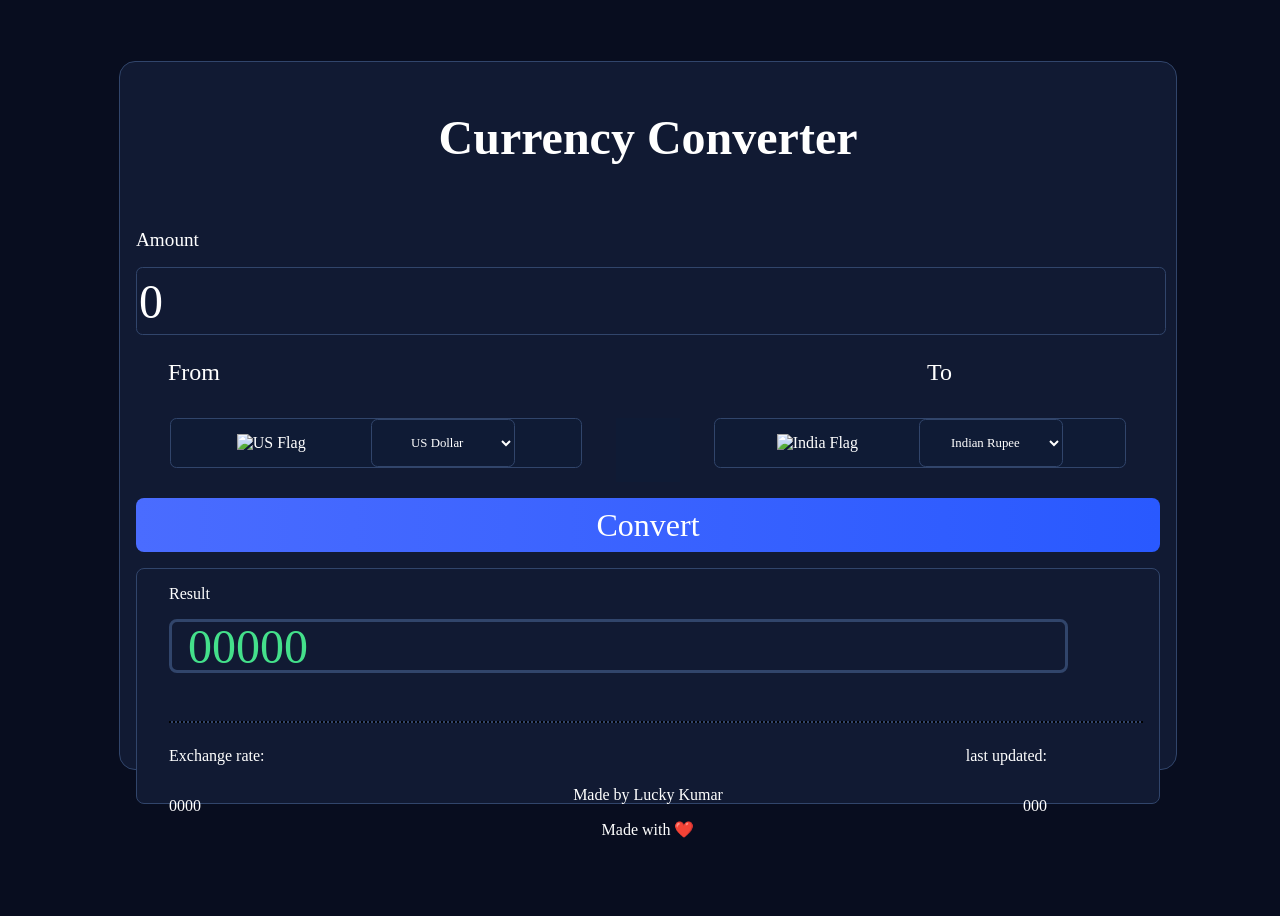
==== index.html @ b381b8fb "Rename Index.html to index.html" ====
<!DOCTYPE html>
<html lang="en">

<head>
  <meta charset="UTF-8">
  <meta name="viewport" content="width=device-width, initial-scale=1.0">

  <!-- Primary SEO -->
  <title>Free Currency Converter | Live Exchange Rates & Currency Calculator</title>

  <meta name="description"
    content="Convert 160+ world currencies instantly with live exchange rates. Free online currency converter with country flags, real-time exchange rates, and fast, accurate conversions.">

  <meta name="keywords"
    content="currency converter, exchange rate, currency calculator, live exchange rates, USD to INR, EUR to USD, INR to USD, forex converter, money converter">

  <meta name="author" content="Lucky Kumar">
  <meta name="robots" content="index, follow">

  <!-- Theme -->
  <meta name="theme-color" content="#080D1F">

  <!-- Open Graph -->
  <meta property="og:title" content="Free Currency Converter">
  <meta property="og:description"
    content="Convert over 160 currencies with live exchange rates and country flags.">
  <meta property="og:type" content="website">
  <meta property="og:image" content="favicon.png">

  <!-- Twitter -->
  <meta name="twitter:card" content="summary_large_image">
  <meta name="twitter:title" content="Free Currency Converter">
  <meta name="twitter:description"
    content="Convert currencies instantly using live exchange rates.">
  <meta name="twitter:image" content="favicon.png">

  <!-- Canonical -->
  <link rel="canonical" href="https://YOUR_USERNAME.github.io/YOUR_REPOSITORY/">

  <!-- Favicon -->
  <link rel="icon" href="favicon.png" type="image/png">

  <!-- CSS -->
  <link rel="stylesheet" href="style.css">

  <!-- Font Awesome -->
  <link
    rel="stylesheet"
    href="https://cdnjs.cloudflare.com/ajax/libs/font-awesome/7.3.0/css/all.min.css"
    integrity="sha512-ApSLB1Pd3/bZN8fWB/RG9YhN/7bd9Hkf3AGaE2mPfebjrxagjuBtx2GcgdqIlJkUzwylBo61r9Xa9NmgBI0swA=="
    crossorigin="anonymous"
    referrerpolicy="no-referrer">
</head>

<body>

  <div id="main_container">

    <h1>Currency Converter</h1>

    <p id="amount">Amount</p>

    <input
      type="number"
      id="username"
      name="username"
      placeholder="0"
    >

    <div id="box">
      <p id="from">From</p>
      <p id="to">To</p>
    </div>

    <div class="box1">

      <div class="card">
        <img
          src="https://flagsapi.com/US/flat/64.png"
          alt="US Flag"
        >

        <select class="dropdown f" name ="from" >
          
        </select>
      </div>

      <button type="button" id="exchange-icon">
        <i
          class="fa-solid fa-arrow-right-arrow-left fa-2xl"
          style="color: #3E6BFF;"
        ></i>
      </button>

      <div class="card">
        <img
          src="https://flagsapi.com/IN/flat/64.png"
          alt="India Flag"
        >

        <select class="dropdown t" name = "to" >
        </select>
      </div>

    </div>

    <button type="button" id="exchange-button">
      Convert
    </button>

    <div id="result_box">

      <div id="con">
        <span>
          <p id="result_label">Result</p>
        </span>

        <button type="button" id="copy">
          <i
            class="fa-regular fa-copy fa-2xl"
            style="color: rgb(44, 106, 221);"
          ></i>
        </button>
      </div>

      <p id="result">00000</p>

      <hr>
      <div id ="boxc">
      <p id="exchange-label">Exchange rate:</p>
      <p id= "update">last updated:</p>
      </div>
      <div id = "boxd">
      <p id="exchange">0000</p>
      <p id="time">000</p>
      </div>
    </div>

  </div>

  <div id="footer">
    <p>Made by Lucky Kumar</p>
    <p>Made with ❤️</p>
  </div>
  <script src="List.js"></script>
  <script src="script.js"></script>
  
</body>

</html>
---- style.css ----
* {
  color: white;
  font-family: "Times New Roman", Times, serif;
}

body {
  background-color: #080D1F;
  display: flex;
  justify-content: center;
  align-items: center;
  height: 100vh;
  width: 100vw;
  flex-direction: column;
  flex-wrap: nowrap;
}

#main_container {
  padding: 1rem;
  background-color: #111A33;
  height: 75vh;
  width: 80vw;
  border: 0.1rem solid #31456B;
  border-radius: 1rem;
}

h1 {
  font-size: 300%;
  text-align: center;
  margin-bottom: 4rem;
}

#amount {
  font-size: 1.2rem;
  margin: 0 0 1rem 0;
}

input {
  width: 100%;
  height: 4rem;
  font-size: 3rem;
  background-color: #111A33;
  border-radius: 0.4rem;
  border: 0.1rem solid #31456B;
  color: white;
}

input::placeholder {
  color: white;
}

#box {
  display: flex;
  justify-content: space-between;
  margin-bottom: 2rem;
}

#from {
  margin-left: 2rem;
  margin-bottom: 0;
  font-size: 1.5rem;
}

#to {
  margin-right: 13rem;
  margin-bottom: 0;
  font-size: 1.5rem;
  mq
}

.card {
  background-color: #0F1B35;
  border: 0.1rem solid #31456B;
  border-radius: 0.4rem;
  width: 40%;
  height: 10%;
  display: flex;
  justify-content: space-evenly;
  align-items: center;
  flex-wrap: nowrap;
}

select {
  height: 3rem;
  width: 9rem;
  background-color: #0F1B35;
  border: 0.1rem solid #31456B;
  border-radius: 0.4rem;
  text-align: center;
  font-size: 0.8rem;
}

.box1 {
  display: flex;
  justify-content: space-evenly;
  margin-bottom: 1rem;
}

#exchange-icon {
  align-self: center;
  border: none;
  background-color: #0F1B35;
  height: 4rem;
  width: 4rem;
}

#exchange-button {
  width: 100%;
  height: 8%;
  background: linear-gradient(
    90deg,
    #4A6CFF,
    #2959FF
  );
  border: none;
  border-radius: 0.5rem;
  font-size: 2rem;
}

#result_box {
  background-color: #111A33;
  width: 100%;
  border: 0.1rem solid #31456B;
  border-radius: 0.5rem;
  margin-top: 1rem;
  padding-left: 2rem;
  padding-right: 1rem;
  box-sizing: border-box;
  height: 35%;
}

#result {
  width: 90%;
  height: 3rem;
  border: 0.2rem solid #31456B;
  border-radius: 0.5rem;
  color: #44E08B;
  background-color: #111A33;
  font-size: 3rem;
  display: flex;
  margin-top: 0;
  align-items: center;
  padding-left: 1rem;
}

hr {
  background-color: #31456B;
  border: none;
  border-top: 2px dotted #000000;
  width: 100%;
}

#exchange, {
  font-size: 2rem;
}
#time{
  font-size :1rem;
}

#footer {
  text-align: center;
}

#con {
  display: flex;
  justify-content: space-between;
}

#copy {
  border: none;
  background-color: #111A33;
}

#boxc{
  display: flex;
  justify-content: space-between;
  margin-bottom:0;
  padding-right: 6rem;
  
}
#boxd{
  display: flex;
  justify-content: space-between;
  margin-top:0;
  padding-right: 6rem;
  
}

@media screen and (max-width: 480px) {
  h1 {
    font-size: 120%;
    margin-bottom: 1rem;
  }

  #amount {
    font-size: 0.2rem;
    margin: 0 0 1rem 0;
  }

  input {
    width: 100%;
    height: 2rem;
    font-size: 1rem;
    border-radius: 0.2rem;
    border: 0.01rem solid #31456B;
  }

  #box {
    display: flex;
    justify-content: space-between;
    margin-bottom: 0rem;
  }

  #from {
    margin-left: 1rem;
    margin-bottom: 0;
    font-size: 0.6rem;
  }

  #to {
    margin-right: 6rem;
    margin-bottom: 0;
    font-size: 0.6rem;
  }

  .box1 {
    margin-bottom: 1rem;
  }

  #exchange-button {
    width: 100%;
    height: 10%;
    border: none;
    border-radius: 0.5rem;
    font-size: 1rem;
  }

  select {
    height: 2.5rem;
    width: 3rem;
    font-size: 0.3rem;
  }

  #main_container {
    height: 80vh;
  }

  #result_box {
    height: 45%;
  }

  #result {
    height: 3rem;
    font-size: 1.5rem;
  }

  #exchange {
    font-size: 1rem;
  }
  .card{
    width:40%;
  }
  #boxc,#boxd{
    padding:2rem;
  }
  #exchange,#time{
    font-size: 0.8rem;
  }
  #exchange-label,#update{
    font-size:0.6rem;
  }
}
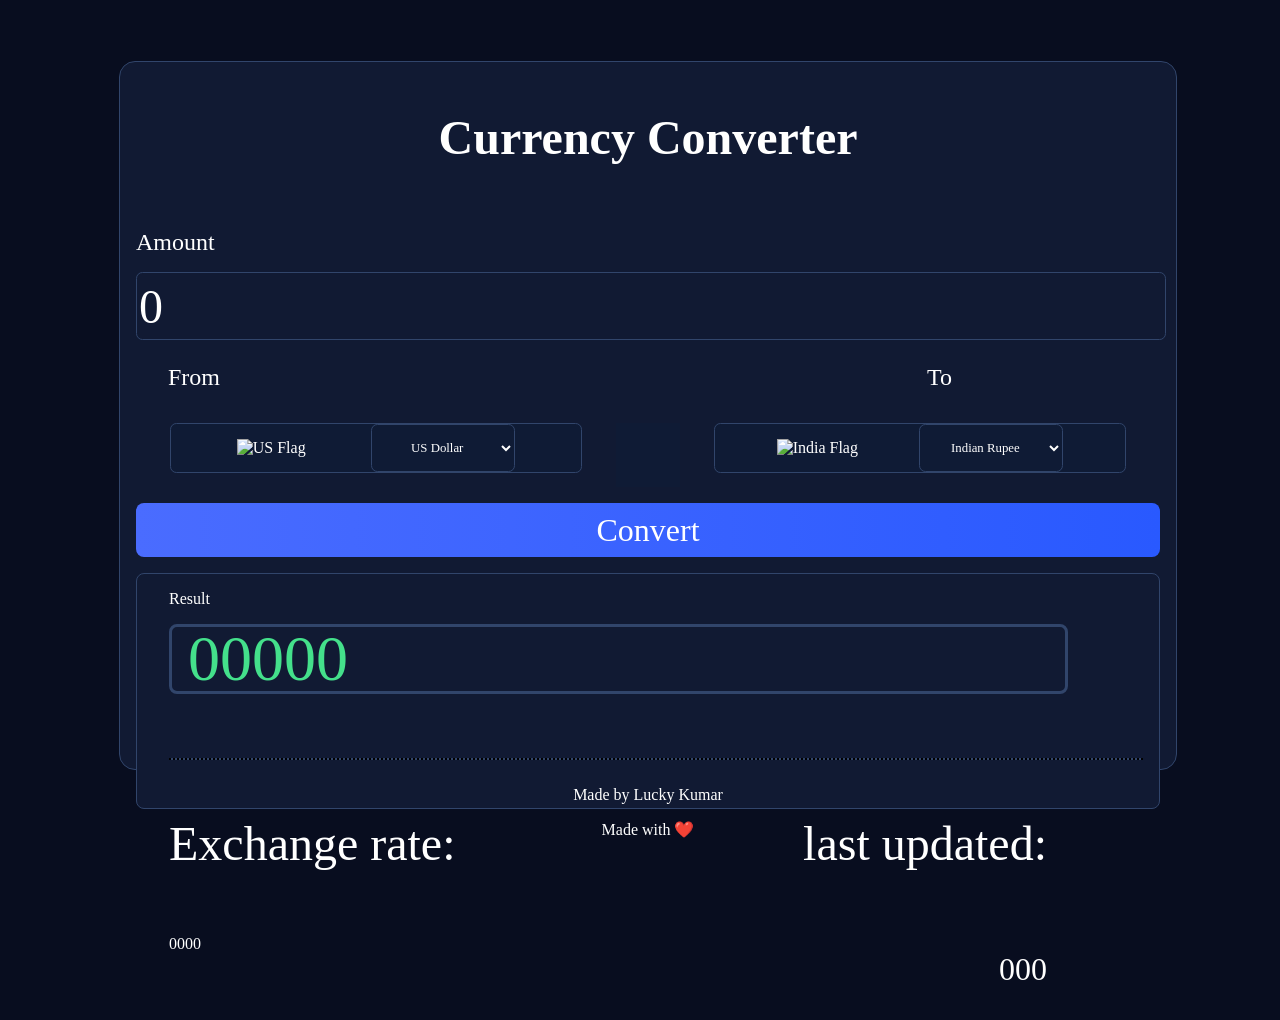
==== commit 2052eaa8: "Add Google site verification meta tag Added Google site verification meta tag for SEO." ====
--- a/index.html
+++ b/index.html
@@ -4,7 +4,7 @@
 <head>
   <meta charset="UTF-8">
   <meta name="viewport" content="width=device-width, initial-scale=1.0">
-
+  <meta name="google-site-verification" content="Eh0Iq6-vA03Qan947tKDpI-Lv5GW8CM7UZmZborsPxg" />
   <!-- Primary SEO -->
   <title>Free Currency Converter | Live Exchange Rates & Currency Calculator</title>
 
--- a/style.css
+++ b/style.css
@@ -30,7 +30,7 @@
 }
 
 #amount {
-  font-size: 1.2rem;
+  font-size: 1.5rem;
   margin: 0 0 1rem 0;
 }
 
@@ -130,12 +130,12 @@
 
 #result {
   width: 90%;
-  height: 3rem;
+  height: 4rem;
   border: 0.2rem solid #31456B;
   border-radius: 0.5rem;
   color: #44E08B;
   background-color: #111A33;
-  font-size: 3rem;
+  font-size: 4rem;
   display: flex;
   margin-top: 0;
   align-items: center;
@@ -150,12 +150,14 @@
 }
 
 #exchange, {
+  font-size: 3rem;
+}
+#time{
   font-size: 2rem;
 }
-#time{
-  font-size :1rem;
-}
-
+#exchange-label,#update{
+    font-size:3rem;
+}
 #footer {
   text-align: center;
 }
@@ -192,7 +194,7 @@
   }
 
   #amount {
-    font-size: 0.2rem;
+    font-size: 1rem;
     margin: 0 0 1rem 0;
   }
 
@@ -237,11 +239,11 @@
   select {
     height: 2.5rem;
     width: 3rem;
-    font-size: 0.3rem;
+    font-size: 0.4rem;
   }
 
   #main_container {
-    height: 80vh;
+    height: 75vh;
   }
 
   #result_box {
@@ -263,9 +265,14 @@
     padding:2rem;
   }
   #exchange,#time{
-    font-size: 0.8rem;
+    font-size: 1rem;
   }
   #exchange-label,#update{
-    font-size:0.6rem;
-  }
-}+    font-size:1rem;
+    margin-bottom:0rem;
+    padding-bottom:0rem;
+  }
+  #exchange-label{
+   align-self:flex-start;
+  }
+}
